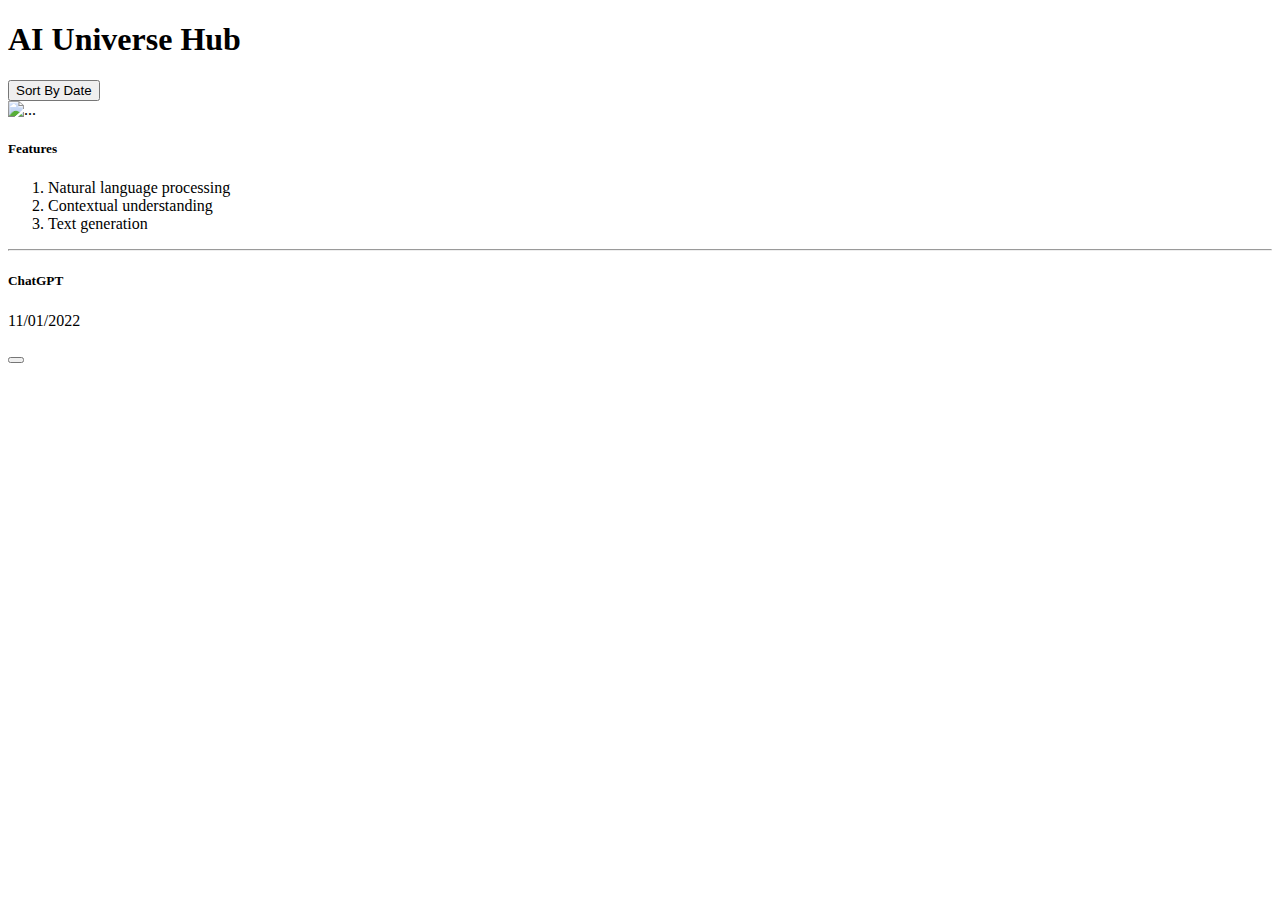
==== index.html @ 8a27b1f9 "first commit" ====
<!doctype html>
<html lang="en">
  <head>
    <meta charset="utf-8">
    <meta name="viewport" content="width=device-width, initial-scale=1">
    <title>Bootstrap demo</title>
    <!-- Bootstrap Css link -->
    <link href="https://cdn.jsdelivr.net/npm/bootstrap@5.3.0-alpha1/dist/css/bootstrap.min.css" rel="stylesheet" integrity="sha384-GLhlTQ8iRABdZLl6O3oVMWSktQOp6b7In1Zl3/Jr59b6EGGoI1aFkw7cmDA6j6gD" crossorigin="anonymous">
    <!-- font awesome kits -->
    <script src="https://kit.fontawesome.com/ca866d3e84.js" crossorigin="anonymous"></script>
  </head>
  <body>
   
   
    <header >
        <div class="d-flex flex-column justify-content-center align-items-center mt-4">
        
            <h1>AI Universe Hub</h1>
            <button class=" btn btn-danger mx-auto py-2 rounded-3 mt-3">Sort By Date</button>
    </div>
    </header>

    <main class="mt-5">
         
        <section class="container">
            <div class="row row-cols-1 row-cols-md-3 g-4" id="card-container">
               
                <div class="col">
                  <div class="card p-4 h-100">
                    <img src="https://img.olhardigital.com.br/wp-content/uploads/2023/01/chatgpt_assistente.jpg" class="card-img-top w-100" alt="...">
                    <div class="card-body">
                      <h5 class="card-title fw-bold">Features</h5>
                      <ol class="px-3">
                        <li>Natural language processing</li>
                        <li>Contextual understanding</li>
                        <li>Text generation</li>
                      </ol>
                      <!--horizontal line -->
                      <hr> 
                      <div class= 'row d-flex'>
                        <div class="col-12 col-lg-9" >
                            <h5 class="card-title fw-bold">ChatGPT</h5>
                            <p class="mt-3"><i class="fa-regular fa-calendar-days pe-2"></i> 11/01/2022</p>
                        </div>

                        <div class="col-12 col-lg-3 my-auto"> <button class="btn border-0" id="card-btn"><i class="fa-solid fa-arrow-right text-danger bg-danger bg-opacity-10 p-3 rounded-circle"></i></button>
                            </div>

                      </div>
                     
                    </div>
                  </div>
                </div>
               
              
                
              </div>

        </section>

    </main>
   
   
   
    



   
   
   
   
   
   
   
   
   
   
   
   
    <!-- Bootstrap script -->
    <script src="https://cdn.jsdelivr.net/npm/bootstrap@5.3.0-alpha1/dist/js/bootstrap.bundle.min.js" integrity="sha384-w76AqPfDkMBDXo30jS1Sgez6pr3x5MlQ1ZAGC+nuZB+EYdgRZgiwxhTBTkF7CXvN" crossorigin="anonymous"></script>
<!--      
    regular js script -->
    <script src="./js/universeHub.js"></script>

  </body>
</html>
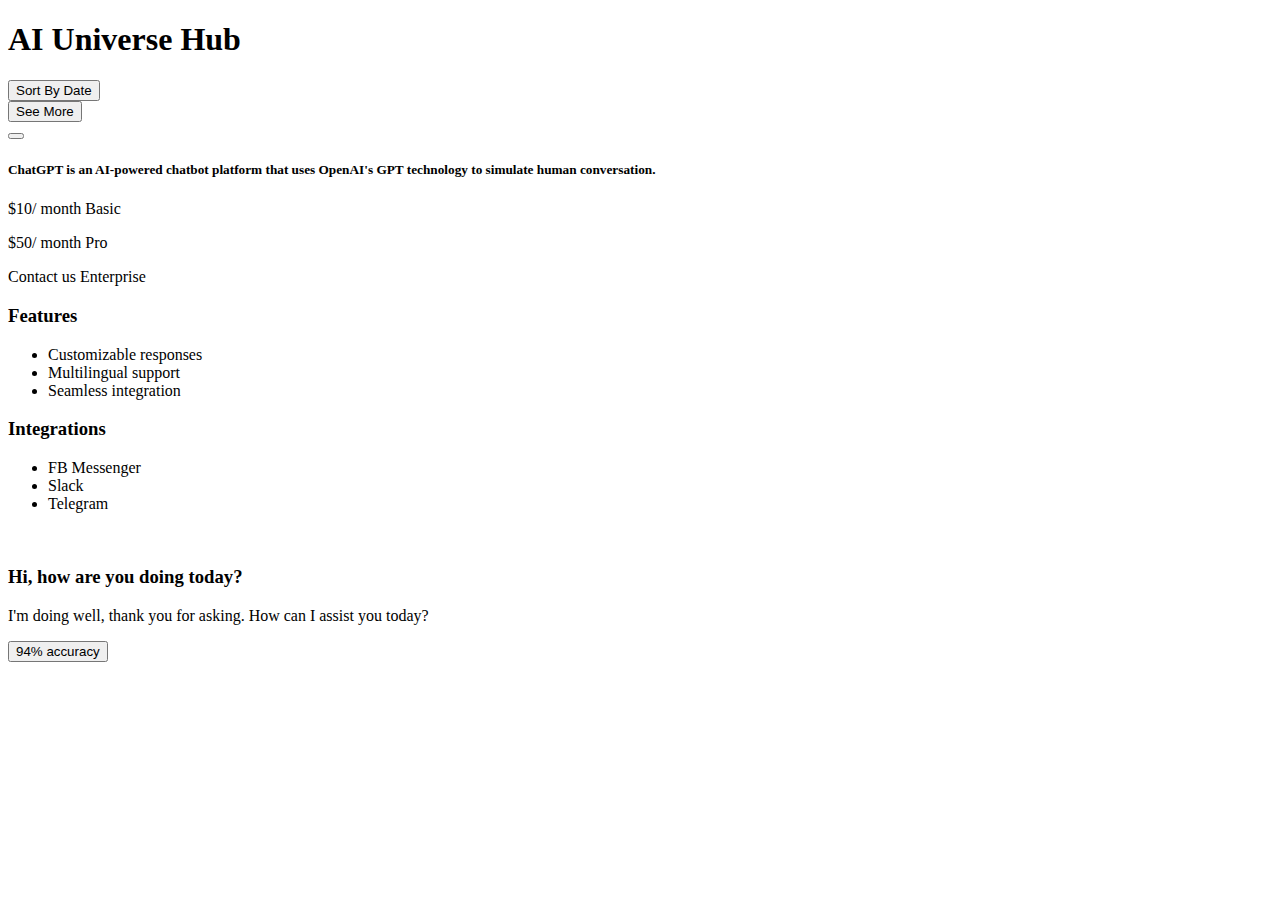
==== commit 8bf6dea9: "fixed" ====
--- a/index.html
+++ b/index.html
@@ -1,88 +1,177 @@
-<!doctype html>
+<!DOCTYPE html>
 <html lang="en">
   <head>
-    <meta charset="utf-8">
-    <meta name="viewport" content="width=device-width, initial-scale=1">
+    <meta charset="utf-8" />
+    <meta name="viewport" content="width=device-width, initial-scale=1" />
     <title>Bootstrap demo</title>
     <!-- Bootstrap Css link -->
-    <link href="https://cdn.jsdelivr.net/npm/bootstrap@5.3.0-alpha1/dist/css/bootstrap.min.css" rel="stylesheet" integrity="sha384-GLhlTQ8iRABdZLl6O3oVMWSktQOp6b7In1Zl3/Jr59b6EGGoI1aFkw7cmDA6j6gD" crossorigin="anonymous">
+    <link
+      href="https://cdn.jsdelivr.net/npm/bootstrap@5.3.0-alpha1/dist/css/bootstrap.min.css"
+      rel="stylesheet"
+      integrity="sha384-GLhlTQ8iRABdZLl6O3oVMWSktQOp6b7In1Zl3/Jr59b6EGGoI1aFkw7cmDA6j6gD"
+      crossorigin="anonymous"
+    />
     <!-- font awesome kits -->
-    <script src="https://kit.fontawesome.com/ca866d3e84.js" crossorigin="anonymous"></script>
+    <script
+      src="https://kit.fontawesome.com/ca866d3e84.js"
+      crossorigin="anonymous"
+    ></script>
   </head>
   <body>
-   
-   
-    <header >
-        <div class="d-flex flex-column justify-content-center align-items-center mt-4">
-        
-            <h1>AI Universe Hub</h1>
-            <button class=" btn btn-danger mx-auto py-2 rounded-3 mt-3">Sort By Date</button>
-    </div>
+    <header>
+      <div
+        class="d-flex flex-column justify-content-center align-items-center mt-4"
+      >
+        <h1>AI Universe Hub</h1>
+        <button
+          id="sort-btn"
+          class="btn btn-danger mx-auto py-2 rounded-3 mt-3"
+        >
+          Sort By Date
+        </button>
+      </div>
     </header>
 
     <main class="mt-5">
-         
-        <section class="container">
-            <div class="row row-cols-1 row-cols-md-3 g-4" id="card-container">
-               
-                <div class="col">
-                  <div class="card p-4 h-100">
-                    <img src="https://img.olhardigital.com.br/wp-content/uploads/2023/01/chatgpt_assistente.jpg" class="card-img-top w-100" alt="...">
-                    <div class="card-body">
-                      <h5 class="card-title fw-bold">Features</h5>
-                      <ol class="px-3">
-                        <li>Natural language processing</li>
-                        <li>Contextual understanding</li>
-                        <li>Text generation</li>
-                      </ol>
-                      <!--horizontal line -->
-                      <hr> 
-                      <div class= 'row d-flex'>
-                        <div class="col-12 col-lg-9" >
-                            <h5 class="card-title fw-bold">ChatGPT</h5>
-                            <p class="mt-3"><i class="fa-regular fa-calendar-days pe-2"></i> 11/01/2022</p>
-                        </div>
+      <section class="container">
+        <div class="row row-cols-1 row-cols-md-3 g-4" id="card-container"></div>
 
-                        <div class="col-12 col-lg-3 my-auto"> <button class="btn border-0" id="card-btn"><i class="fa-solid fa-arrow-right text-danger bg-danger bg-opacity-10 p-3 rounded-circle"></i></button>
-                            </div>
+        <!-- see more button section -->
+        <section class="mb-2">
+          <div
+            class="d-flex flex-column justify-content-center align-items-center mt-4"
+          >
+            <button
+              id="see-more-btn"
+              class="btn btn-danger mx-auto px-4 py-3 rounded-3 mt-3"
+            >
+              See More
+            </button>
+          </div>
+        </section>
+      </section>
 
-                      </div>
-                     
+      <section class="container-fluid">
+        
+    <!-- Modal -->
+        <div class="modal fade" id="staticBackdrop" data-bs-backdrop="static" data-bs-keyboard="false"  tabindex="-1" aria-labelledby="staticBackdropLabel" aria-hidden="true">
+         <div class="modal-dialog modal-dialog-centered" style="max-width: 1250px; height: max-content">
+      <div class="modal-content container p-5">
+        <div class="modal-header border-0">
+          <button type="button" class="btn-close" data-bs-dismiss="modal" aria-label="Close"></button>
+        </div>
+       
+        <div class="modal-body">
+
+            <div class="row g-4 d-flex justify-content-evenly" id="modal-container">
+                <!-- left side div -->
+                <div class="col-12 col-lg-5 bg-warning border border-2 border-danger rounded-4 p-4 ">
+
+                    <!-- 1st line section start -->
+                    <div>  
+                        <h5>ChatGPT is an AI-powered chatbot platform that uses OpenAI's GPT technology to simulate human conversation.</h5> 
                     </div>
-                  </div>
+                  
+                 <!-- 1st line section End -->
+                  
+                     <!--  2nd inside line section start -->
+                         <div class="row">
+                
+                         <div class="p-3 col-12 col-lg-4"> 
+                    
+                    <p class="text-center bg-success rounded w-75  p-2 fw-bold">$10/ month Basic</p> 
+
+                </div>
+                
+                <div class="p-3 col-12 col-lg-4">
+                    <p class="text-center bg-success rounded w-75 p-2 fw-bold">$50/
+                        month
+                        Pro</p>
                 </div>
                
-              
-                
-              </div>
+                <div class="p-3 col-12 col-lg-4">
+                    <p class="text-center bg-success rounded w-75 p-2 fw-bold">Contact 
+                        
+                        
+                        us
+                        Enterprise</p>
+                </div>
+            </div>
+            <!-- 2nd line section end -->
 
-        </section>
+            <!-- 3rd line section start -->
 
-    </main>
-   
-   
-   
-    
+             <!-- third inside line column div -->
+             <div class="row mt-3 p-1">
+                <!-- third line left side -->
+                <div class="col-12 col-lg-7">
+                    <h3>Features</h3>
+                    <ul class="" >
+                        <li>Customizable responses</li>
+                        <li>Multilingual support</li>
+                        <li>Seamless integration</li>
+                    </ul>
+
+                </div>
+
+                <!-- third line right side -->
+                <div class="col-12 col-lg-5">
+                    <h3>Integrations</h3>
+                    <ul>
+                        <li>FB Messenger</li>
+                        <li> Slack</li>
+                        <li> Telegram</li>
+                    </ul>
+
+                </div>
+
+            </div>
+
+            <!-- 3rd line section end -->
 
 
 
-   
-   
-   
-   
-   
-   
-   
-   
-   
-   
-   
-   
+                </div>
+
+                <!-- ================== =============================== -->
+                <!-- right side div -->
+                <div class="col-12 col-lg-5 border border-2 border-danger rounded-4 p-4 ms-3 ">
+                    <div class="position-relative">
+                        <img class="w-100 rounded-3" src="https://www.datanami.com/wp-content/uploads/2023/01/chat_gpt_shutterstock_Ebru-Omer.jpg" alt="">
+                        <h3 class="text-center mt-5">Hi, how are you doing today?</h3>
+                        <p class="text-center">I'm doing well, thank you for asking. How can I assist you today?</p>
+                        <div class="position-absolute top-0 mt-2 me-3 end-0 z-3"><button class="btn btn-danger ">94% accuracy</button> </div>
+                    </div>
+                    <!-- 1st line section start -->
+
+
+                </div>
+
+
+            </div>
+
+           
+ 
+           
+       
+        </div>
+      </div>
+    </div>
+  </div>
+      </section>
+
+
+    </main>
+
     <!-- Bootstrap script -->
-    <script src="https://cdn.jsdelivr.net/npm/bootstrap@5.3.0-alpha1/dist/js/bootstrap.bundle.min.js" integrity="sha384-w76AqPfDkMBDXo30jS1Sgez6pr3x5MlQ1ZAGC+nuZB+EYdgRZgiwxhTBTkF7CXvN" crossorigin="anonymous"></script>
-<!--      
+    <script
+      src="https://cdn.jsdelivr.net/npm/bootstrap@5.3.0-alpha1/dist/js/bootstrap.bundle.min.js"
+      integrity="sha384-w76AqPfDkMBDXo30jS1Sgez6pr3x5MlQ1ZAGC+nuZB+EYdgRZgiwxhTBTkF7CXvN"
+      crossorigin="anonymous"
+    ></script>
+    <!--      
     regular js script -->
     <script src="./js/universeHub.js"></script>
-
+    <script src="./js/modal.js"></script>
   </body>
-</html>+</html>
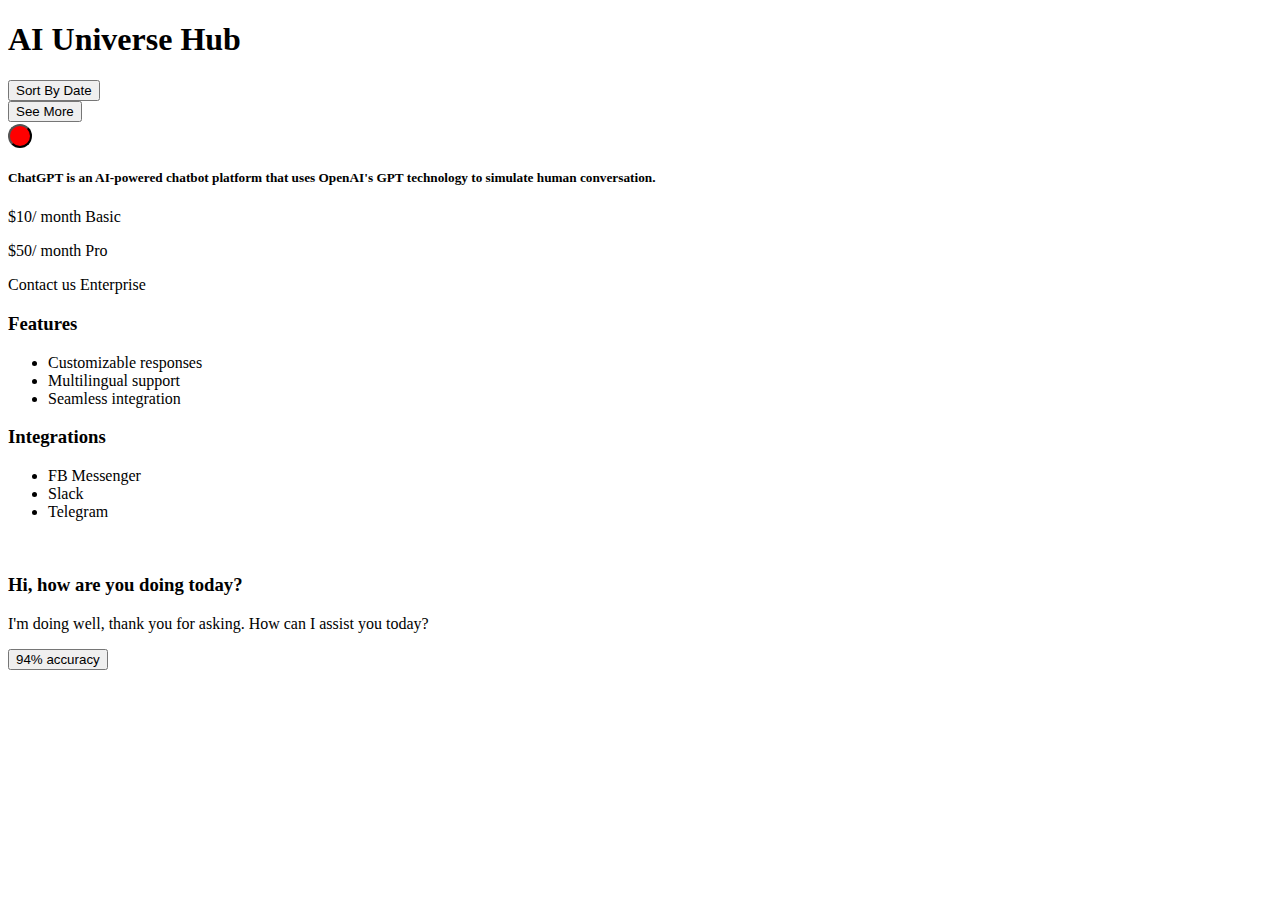
==== commit 6ce05dce: "new fixed all" ====
--- a/index.html
+++ b/index.html
@@ -4,6 +4,8 @@
     <meta charset="utf-8" />
     <meta name="viewport" content="width=device-width, initial-scale=1" />
     <title>Bootstrap demo</title>
+    <!-- custom css -->
+    <link rel="stylesheet" href="./styles/style.css" />
     <!-- Bootstrap Css link -->
     <link
       href="https://cdn.jsdelivr.net/npm/bootstrap@5.3.0-alpha1/dist/css/bootstrap.min.css"
@@ -52,115 +54,141 @@
       </section>
 
       <section class="container-fluid">
-        
-    <!-- Modal -->
-        <div class="modal fade" id="staticBackdrop" data-bs-backdrop="static" data-bs-keyboard="false"  tabindex="-1" aria-labelledby="staticBackdropLabel" aria-hidden="true">
-         <div class="modal-dialog modal-dialog-centered" style="max-width: 1250px; height: max-content">
-      <div class="modal-content container p-5">
-        <div class="modal-header border-0">
-          <button type="button" class="btn-close" data-bs-dismiss="modal" aria-label="Close"></button>
+        <!-- Modal -->
+        <div
+          class="modal fade"
+          id="staticBackdrop"
+          data-bs-backdrop="static"
+          data-bs-keyboard="false"
+          tabindex="-1"
+          aria-labelledby="staticBackdropLabel"
+          aria-hidden="true"
+        >
+          <div
+            class="modal-dialog modal-dialog-centered"
+            style="max-width: 1250px; height: max-content"
+          >
+            <div class="modal-content container p-5">
+              <div class="modal-header border-0">
+                <button
+                  type="button"
+                  class="btn-close"
+                  id="btn-x"
+                  data-bs-dismiss="modal"
+                  aria-label="Close"
+                ></button>
+              </div>
+
+              <div class="modal-body">
+                <div
+                  class="row g-4 d-flex justify-content-evenly"
+                  id="modal-container"
+                >
+                  <!-- left side div -->
+                  <div
+                    class="col-12 col-lg-5 bg-warning border border-2 border-danger rounded-4 p-4"
+                  >
+                    <!-- 1st line section start -->
+                    <div>
+                      <h5>
+                        ChatGPT is an AI-powered chatbot platform that uses
+                        OpenAI's GPT technology to simulate human conversation.
+                      </h5>
+                    </div>
+
+                    <!-- 1st line section End -->
+
+                    <!--  2nd inside line section start -->
+                    <div class="row">
+                      <div class="p-3 col-12 col-lg-4">
+                        <p
+                          class="text-center bg-success rounded w-75 p-2 fw-bold"
+                        >
+                          $10/ month Basic
+                        </p>
+                      </div>
+
+                      <div class="p-3 col-12 col-lg-4">
+                        <p
+                          class="text-center bg-success rounded w-75 p-2 fw-bold"
+                        >
+                          $50/ month Pro
+                        </p>
+                      </div>
+
+                      <div class="p-3 col-12 col-lg-4">
+                        <p
+                          class="text-center bg-success rounded w-75 p-2 fw-bold"
+                        >
+                          Contact us Enterprise
+                        </p>
+                      </div>
+                    </div>
+                    <!-- 2nd line section end -->
+
+                    <!-- 3rd line section start -->
+
+                    <!-- third inside line column div -->
+                    <div class="row mt-3 p-1">
+                      <!-- third line left side -->
+                      <div class="col-12 col-lg-7">
+                        <h3>Features</h3>
+                        <ul class="">
+                          <li>Customizable responses</li>
+                          <li>Multilingual support</li>
+                          <li>Seamless integration</li>
+                        </ul>
+                      </div>
+
+                      <!-- third line right side -->
+                      <div class="col-12 col-lg-5">
+                        <h3>Integrations</h3>
+                        <ul>
+                          <li>FB Messenger</li>
+                          <li>Slack</li>
+                          <li>Telegram</li>
+                        </ul>
+                      </div>
+                    </div>
+
+                    <!-- 3rd line section end -->
+                  </div>
+
+                  <!-- ================== =============================== -->
+                  <!-- right side div -->
+                  <div
+                    class="col-12 col-lg-5 border border-2 border-danger rounded-4 p-4 ms-3"
+                  >
+                    <div class="position-relative">
+                      <img
+                        class="w-100 rounded-3"
+                        src="https://www.datanami.com/wp-content/uploads/2023/01/chat_gpt_shutterstock_Ebru-Omer.jpg"
+                        alt=""
+                      />
+                      <h3 class="text-center mt-5">
+                        Hi, how are you doing today?
+                      </h3>
+                      <p class="text-center">
+                        I'm doing well, thank you for asking. How can I assist
+                        you today?
+                      </p>
+                      <div class="position-absolute top-0 mt-2 me-3 end-0 z-3">
+                        <button class="btn btn-danger">94% accuracy</button>
+                      </div>
+                    </div>
+                    <!-- 1st line section start -->
+                  </div>
+                </div>
+              </div>
+            </div>
+          </div>
         </div>
-       
-        <div class="modal-body">
-
-            <div class="row g-4 d-flex justify-content-evenly" id="modal-container">
-                <!-- left side div -->
-                <div class="col-12 col-lg-5 bg-warning border border-2 border-danger rounded-4 p-4 ">
-
-                    <!-- 1st line section start -->
-                    <div>  
-                        <h5>ChatGPT is an AI-powered chatbot platform that uses OpenAI's GPT technology to simulate human conversation.</h5> 
-                    </div>
-                  
-                 <!-- 1st line section End -->
-                  
-                     <!--  2nd inside line section start -->
-                         <div class="row">
-                
-                         <div class="p-3 col-12 col-lg-4"> 
-                    
-                    <p class="text-center bg-success rounded w-75  p-2 fw-bold">$10/ month Basic</p> 
-
-                </div>
-                
-                <div class="p-3 col-12 col-lg-4">
-                    <p class="text-center bg-success rounded w-75 p-2 fw-bold">$50/
-                        month
-                        Pro</p>
-                </div>
-               
-                <div class="p-3 col-12 col-lg-4">
-                    <p class="text-center bg-success rounded w-75 p-2 fw-bold">Contact 
-                        
-                        
-                        us
-                        Enterprise</p>
-                </div>
-            </div>
-            <!-- 2nd line section end -->
-
-            <!-- 3rd line section start -->
-
-             <!-- third inside line column div -->
-             <div class="row mt-3 p-1">
-                <!-- third line left side -->
-                <div class="col-12 col-lg-7">
-                    <h3>Features</h3>
-                    <ul class="" >
-                        <li>Customizable responses</li>
-                        <li>Multilingual support</li>
-                        <li>Seamless integration</li>
-                    </ul>
-
-                </div>
-
-                <!-- third line right side -->
-                <div class="col-12 col-lg-5">
-                    <h3>Integrations</h3>
-                    <ul>
-                        <li>FB Messenger</li>
-                        <li> Slack</li>
-                        <li> Telegram</li>
-                    </ul>
-
-                </div>
-
-            </div>
-
-            <!-- 3rd line section end -->
-
-
-
-                </div>
-
-                <!-- ================== =============================== -->
-                <!-- right side div -->
-                <div class="col-12 col-lg-5 border border-2 border-danger rounded-4 p-4 ms-3 ">
-                    <div class="position-relative">
-                        <img class="w-100 rounded-3" src="https://www.datanami.com/wp-content/uploads/2023/01/chat_gpt_shutterstock_Ebru-Omer.jpg" alt="">
-                        <h3 class="text-center mt-5">Hi, how are you doing today?</h3>
-                        <p class="text-center">I'm doing well, thank you for asking. How can I assist you today?</p>
-                        <div class="position-absolute top-0 mt-2 me-3 end-0 z-3"><button class="btn btn-danger ">94% accuracy</button> </div>
-                    </div>
-                    <!-- 1st line section start -->
-
-
-                </div>
-
-
-            </div>
-
-           
- 
-           
-       
-        </div>
-      </div>
-    </div>
-  </div>
       </section>
-
-
+      <!-- loading -->
+
+      <section>
+        <div id="spinner" class="spinner"></div>
+      </section>
     </main>
 
     <!-- Bootstrap script -->
--- a/styles/style.css
+++ b/styles/style.css
@@ -0,0 +1,42 @@
+ /* modal container background */
+ #modal-left-container{
+    background: rgba(235, 87, 87, 0.05);
+    border: 1px solid #EB5757;
+    border-radius: 16px;
+ }
+ #modal-right-container{
+    background: #FFFFFF;
+border: 1px solid #E7E7E7;
+border-radius: 16px;
+ }
+
+ /* price box */
+ #cost-box1{
+    background: #FFFFFF;
+border-radius: 16px;
+color: green;
+ }
+ #cost-box2{
+    background: #FFFFFF;
+border-radius: 16px;
+color: orange;
+ }
+ #cost-box3{
+    background: #FFFFFF;
+border-radius: 16px;
+color: red;
+ }
+
+ /* close btn */
+ #btn-x{
+    background-color: red;
+    border-radius: 50%;
+    padding: 10px;
+    /* margin-right: -60px;
+    margin-top: -85px; */
+    margin-right: -80px;
+    margin-top: -130px;
+    opacity: 10;
+   
+
+ }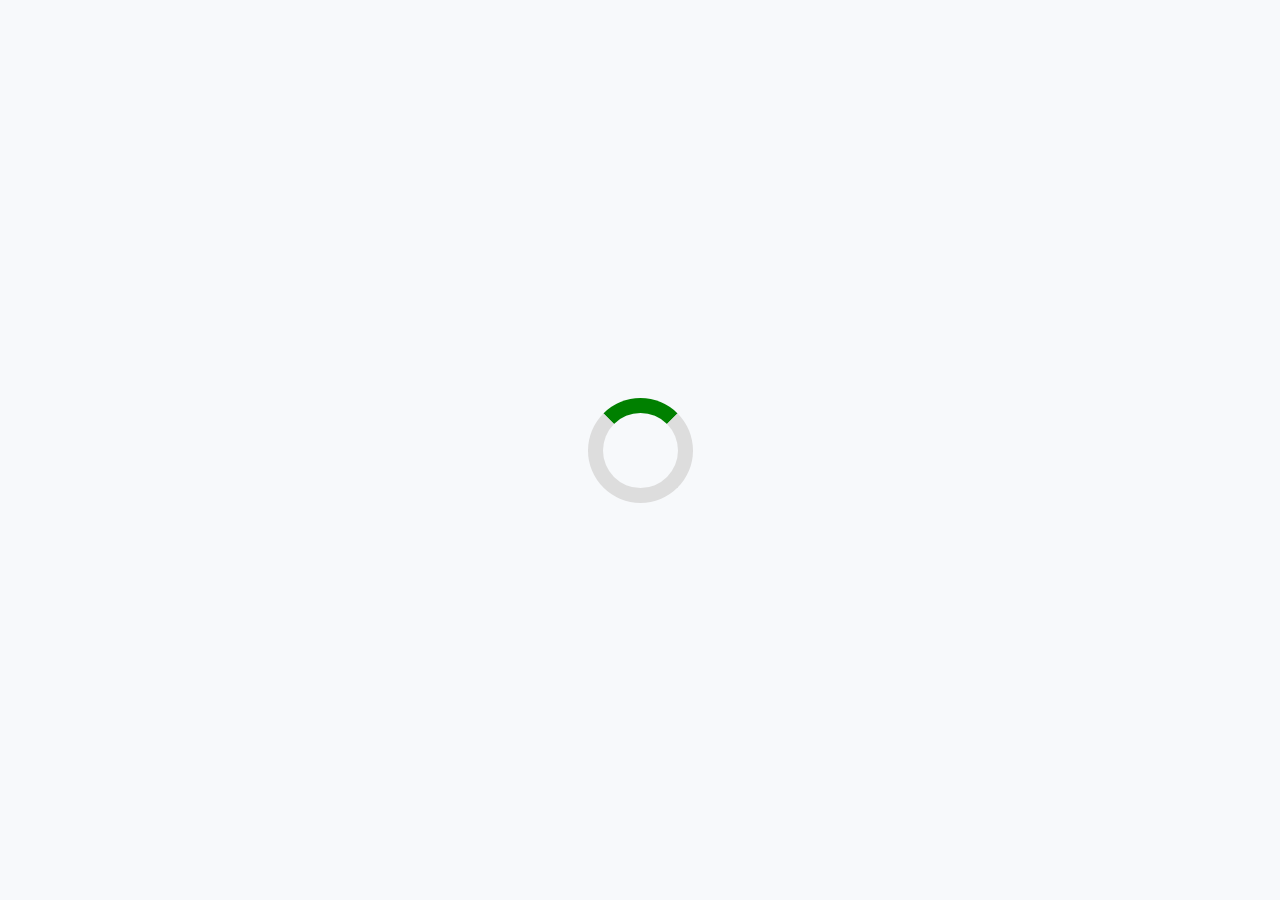
==== commit 645001c7: "almost ses" ====
--- a/index.html
+++ b/index.html
@@ -68,7 +68,7 @@
             class="modal-dialog modal-dialog-centered"
             style="max-width: 1250px; height: max-content"
           >
-            <div class="modal-content container p-5">
+            <div class="modal-content container p-4">
               <div class="modal-header border-0">
                 <button
                   type="button"
@@ -187,7 +187,7 @@
       <!-- loading -->
 
       <section>
-        <div id="spinner" class="spinner"></div>
+        <div id="spinner" class="loader "></div>
       </section>
     </main>
 
--- a/styles/style.css
+++ b/styles/style.css
@@ -34,9 +34,71 @@
     padding: 10px;
     /* margin-right: -60px;
     margin-top: -85px; */
-    margin-right: -80px;
-    margin-top: -130px;
+    margin-right: -55px;
+    margin-top: -88px;
     opacity: 10;
    
 
- }+ }
+ 
+
+ @media screen and (max-width: 576px) {
+    #btn-x{
+        background-color: red;
+        border-radius: 50%;
+        padding: 10px;
+        margin-right: -36px;
+        margin-top: -36px;
+        /* margin-right: -80px;
+        margin-top: -130px; */
+        opacity: 10;
+  }}
+
+  @media screen and (max-width: 300px) {
+    #modal-img-btn{
+        font-size: 20%;
+        height: auto;
+        width: min-content;
+        padding: 0;
+        
+    }
+  }
+
+  .loader{
+   position: fixed;
+   top: 0;
+   left: 0;
+width: 100%;  
+height: 100vh;
+display: flex;
+justify-content: center;
+align-items: center;
+background-color: #f7f9fb;
+transition: opacity 0.75s,visibility 0.75s;
+
+}
+
+.loader-hidden{
+   opacity: 0;
+   visibility: hidden;
+}
+
+.loader::after{
+   content: '';
+   width: 75px;
+   height: 75px;
+   border: 15px solid #dddddd;
+   border-top-color:  green;
+   border-radius: 50%;
+   animation: loading 0.75s ease infinite;
+}
+
+@keyframes loading {
+   from{
+      transform: rotate(0turn) ;
+   }
+   to{
+transform: rotate(1turn);
+   }
+   
+}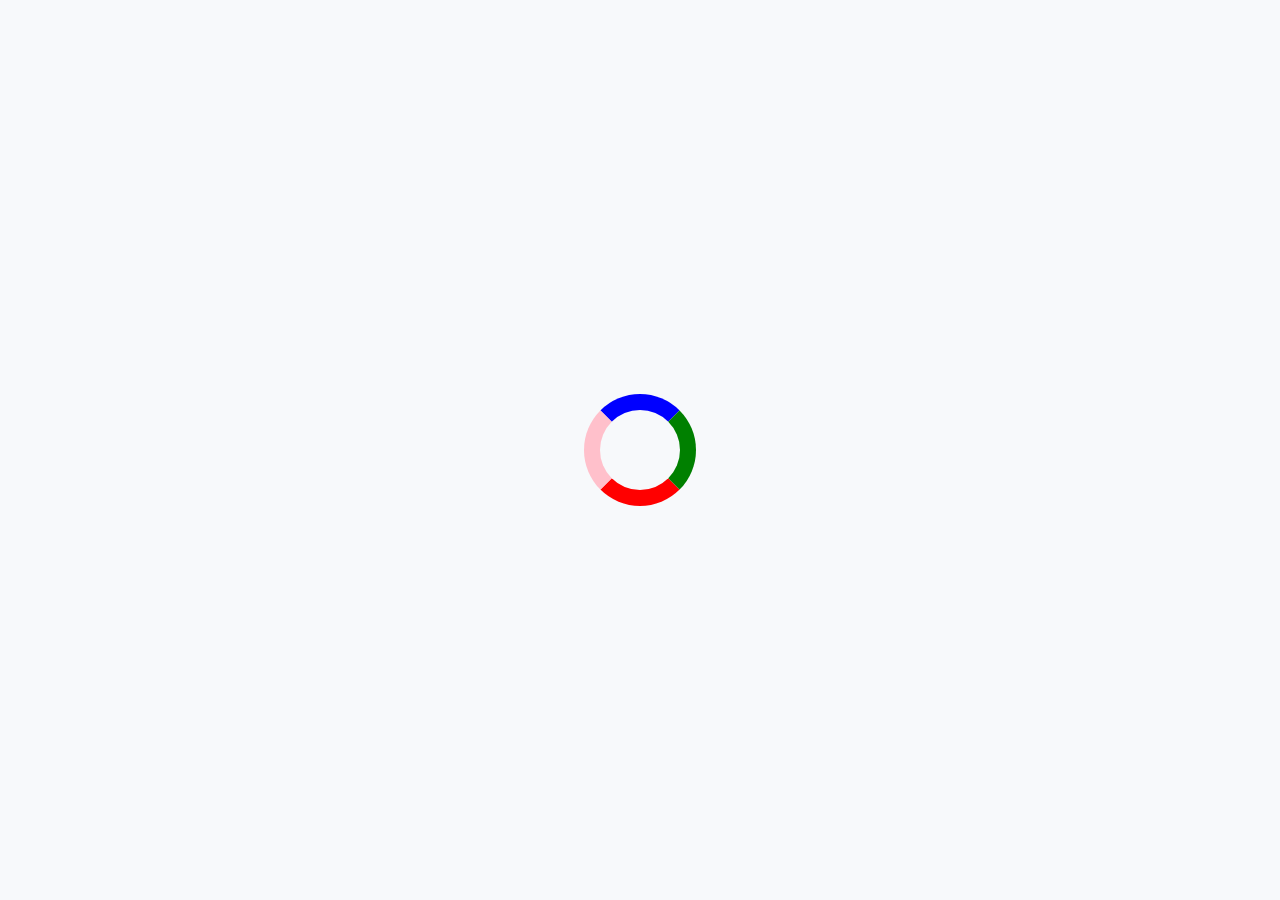
==== commit 2dbeaa17: "all okk" ====
--- a/index.html
+++ b/index.html
@@ -187,7 +187,7 @@
       <!-- loading -->
 
       <section>
-        <div id="spinner" class="loader "></div>
+        <div id="spinner" class="loader"></div>
       </section>
     </main>
 
--- a/styles/style.css
+++ b/styles/style.css
@@ -1,104 +1,104 @@
- /* modal container background */
- #modal-left-container{
-    background: rgba(235, 87, 87, 0.05);
-    border: 1px solid #EB5757;
-    border-radius: 16px;
- }
- #modal-right-container{
-    background: #FFFFFF;
-border: 1px solid #E7E7E7;
-border-radius: 16px;
- }
+/* modal container background */
+#modal-left-container {
+  background: rgba(235, 87, 87, 0.05);
+  border: 1px solid #eb5757;
+  border-radius: 16px;
+}
+#modal-right-container {
+  background: #ffffff;
+  border: 1px solid #e7e7e7;
+  border-radius: 16px;
+}
 
- /* price box */
- #cost-box1{
-    background: #FFFFFF;
-border-radius: 16px;
-color: green;
- }
- #cost-box2{
-    background: #FFFFFF;
-border-radius: 16px;
-color: orange;
- }
- #cost-box3{
-    background: #FFFFFF;
-border-radius: 16px;
-color: red;
- }
+/* price box */
+#cost-box1 {
+  background: #ffffff;
+  border-radius: 16px;
+  color: green;
+}
+#cost-box2 {
+  background: #ffffff;
+  border-radius: 16px;
+  color: orange;
+}
+#cost-box3 {
+  background: #ffffff;
+  border-radius: 16px;
+  color: red;
+}
 
- /* close btn */
- #btn-x{
+/* close btn */
+#btn-x {
+  background-color: red;
+  border-radius: 50%;
+  padding: 10px;
+  /* margin-right: -60px;
+    margin-top: -85px; */
+  margin-right: -55px;
+  margin-top: -88px;
+  opacity: 10;
+}
+
+@media screen and (max-width: 576px) {
+  #btn-x {
     background-color: red;
     border-radius: 50%;
     padding: 10px;
-    /* margin-right: -60px;
-    margin-top: -85px; */
-    margin-right: -55px;
-    margin-top: -88px;
+    margin-right: -36px;
+    margin-top: -36px;
+    /* margin-right: -80px;
+        margin-top: -130px; */
     opacity: 10;
-   
-
- }
- 
-
- @media screen and (max-width: 576px) {
-    #btn-x{
-        background-color: red;
-        border-radius: 50%;
-        padding: 10px;
-        margin-right: -36px;
-        margin-top: -36px;
-        /* margin-right: -80px;
-        margin-top: -130px; */
-        opacity: 10;
-  }}
-
-  @media screen and (max-width: 300px) {
-    #modal-img-btn{
-        font-size: 20%;
-        height: auto;
-        width: min-content;
-        padding: 0;
-        
-    }
   }
-
-  .loader{
-   position: fixed;
-   top: 0;
-   left: 0;
-width: 100%;  
-height: 100vh;
-display: flex;
-justify-content: center;
-align-items: center;
-background-color: #f7f9fb;
-transition: opacity 0.75s,visibility 0.75s;
-
 }
 
-.loader-hidden{
-   opacity: 0;
-   visibility: hidden;
+@media screen and (max-width: 300px) {
+  #modal-img-btn {
+    font-size: 20%;
+    height: auto;
+    width: min-content;
+    padding: 0;
+  }
 }
 
-.loader::after{
-   content: '';
-   width: 75px;
-   height: 75px;
-   border: 15px solid #dddddd;
-   border-top-color:  green;
-   border-radius: 50%;
-   animation: loading 0.75s ease infinite;
+.loader {
+  position: fixed;
+  top: 0;
+  left: 0;
+  width: 100%;
+  height: 100vh;
+  display: flex;
+  justify-content: center;
+  align-items: center;
+  background-color: #f7f9fb;
+  transition: opacity 0.75s, visibility 0.75s;
+}
+
+.loader-hidden {
+  opacity: 0;
+  visibility: hidden;
+}
+
+.loader::after {
+  content: "";
+  width: 80px;
+  height: 80px;
+  border: 10px solid #dddddd;
+  /* border-top-color: rgb(7, 199, 39); */
+  border-top: 16px solid blue;
+  border-right: 16px solid green;
+  border-bottom: 16px solid red;
+  border-left: 16px solid pink;
+
+  border-radius: 50%;
+  animation: loading 0.75s ease infinite;
 }
 
 @keyframes loading {
-   from{
-      transform: rotate(0turn) ;
-   }
-   to{
-transform: rotate(1turn);
-   }
-   
-}+  from {
+    transform: rotate(0turn);
+  }
+  to {
+    transform: rotate(1turn);
+  }
+}
